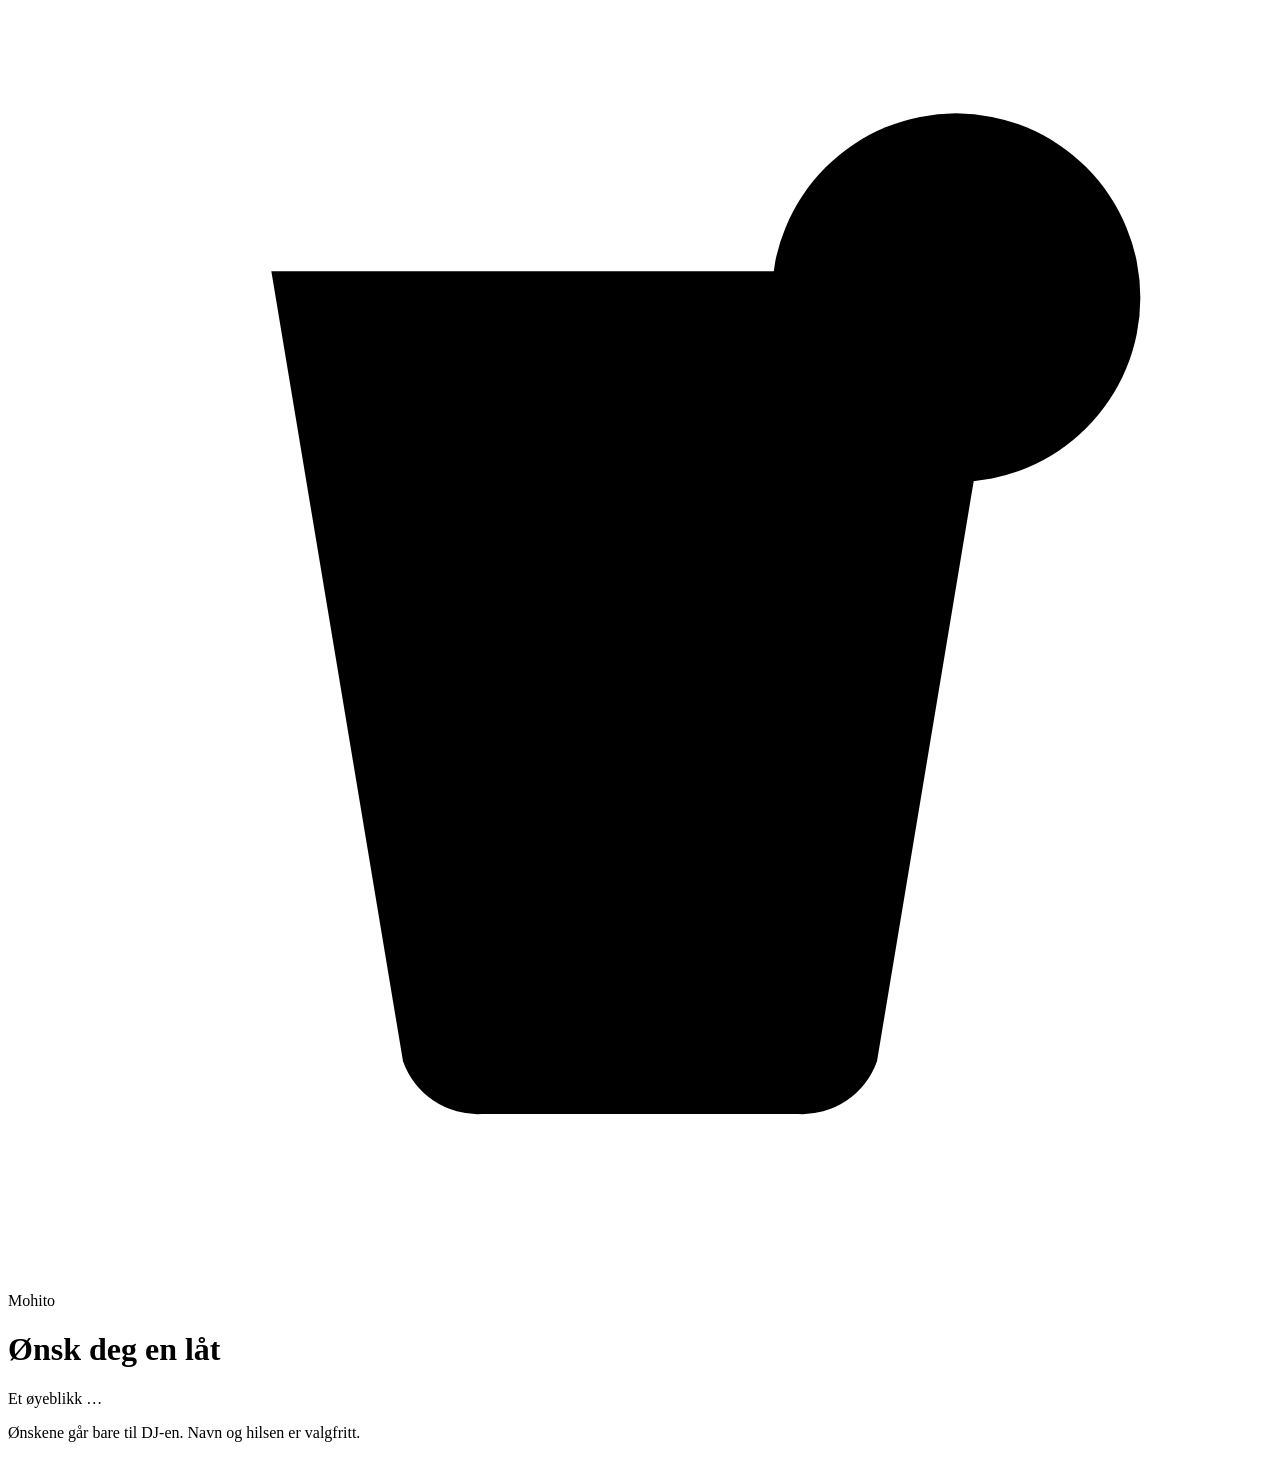
==== site/index.html @ da5fab5b "Ønskesiden for musikkønsker (Mohito) Statisk side med låtforslag, «Dine ønsker» og streng CSP. Caddy" ====
<!doctype html>
<html lang="nb">
<head>
  <meta charset="utf-8">
  <meta name="viewport" content="width=device-width, initial-scale=1, viewport-fit=cover">
  <meta name="robots" content="noindex">
  <meta name="referrer" content="no-referrer">
  <meta name="theme-color" content="#0E1A14">
  <title>Ønsk deg en låt · Mohito</title>
  <link rel="icon" href="/favicon.svg" type="image/svg+xml">
  <link rel="stylesheet" href="/style.css?v=1">
  <script src="/app.js?v=1" defer></script>
</head>
<body>
  <main class="wrap">
    <header class="top">
      <div class="logo" aria-hidden="true">
        <svg viewBox="0 0 48 48"><path class="glass" d="M10 10 H38 L33 40 A3 3 0 0 1 30 42 H18 A3 3 0 0 1 15 40 Z"/><path class="drink" d="M12.4 20 H35.6 L32 39.4 A1.6 1.6 0 0 1 30.4 40.6 H17.6 A1.6 1.6 0 0 1 16 39.4 Z"/><circle class="lime" cx="36" cy="11" r="7"/><path class="lime-in" d="M36 6 V16 M31 11 H41 M32.5 7.5 L39.5 14.5 M39.5 7.5 L32.5 14.5"/><path class="straw" d="M22 44 L29 3"/><circle class="bubble" cx="21" cy="30" r="1.6"/><circle class="bubble b2" cx="26" cy="34" r="1.2"/><circle class="bubble b3" cx="24" cy="25" r="1"/></svg>
      </div>
      <p class="kicker" id="kveld">Mohito</p>
      <h1>Ønsk deg en låt</h1>
    </header>

    <!-- Henter -->
    <section class="card state" id="loading" aria-live="polite">
      <p class="muted">Et øyeblikk …</p>
    </section>

    <!-- Uten kode, eller gammel kode -->
    <section class="card state" id="nocode" hidden>
      <h2>Skann QR-koden</h2>
      <p>Finn QR-koden ved DJ-bordet og skann den med kameraet på mobilen, så kan du ønske deg en låt.</p>
    </section>

    <!-- Stengt -->
    <section class="card state" id="closed" hidden>
      <h2>Ønskelista er stengt</h2>
      <p>Akkurat nå tar DJ-en ikke imot ønsker. Siden åpner seg av seg selv når lista er åpen igjen.</p>
    </section>

    <!-- Åpen -->
    <section class="card state" id="open" hidden>
      <p class="note" id="tekst" hidden></p>
      <form id="form" novalidate autocomplete="off">
        <label class="field" for="laat">
          <span>Låt</span>
          <input id="laat" name="laat" maxlength="150" required placeholder="Skriv tittel eller artist" enterkeyhint="next"
                 aria-autocomplete="list" aria-controls="forslag" aria-expanded="false" autocapitalize="sentences">
        </label>
        <ul class="suggest" id="forslag" role="listbox" aria-label="Forslag" hidden></ul>
        <label class="field" for="artist">
          <span>Artist</span>
          <input id="artist" name="artist" maxlength="150" placeholder="Hvem synger eller spiller?" enterkeyhint="next" autocapitalize="words">
        </label>
        <label class="field" for="hilsen">
          <span>Hilsen <em>(valgfritt)</em></span>
          <input id="hilsen" name="hilsen" maxlength="200" placeholder="F.eks. «Til bursdagsbarnet!»" enterkeyhint="next">
        </label>
        <label class="field" for="fra">
          <span>Navnet ditt <em>(valgfritt)</em></span>
          <input id="fra" name="fra" maxlength="60" placeholder="Fornavn holder" enterkeyhint="send" autocapitalize="words">
        </label>
        <!-- Felle for roboter: skjult for mennesker -->
        <label class="trap" aria-hidden="true">Nettside <input name="nettside" tabindex="-1" autocomplete="off"></label>
        <p class="error" id="error" role="alert" hidden></p>
        <button type="submit" class="send" id="send">Send ønsket</button>
      </form>
    </section>

    <!-- Sendt -->
    <section class="card state done" id="done" hidden aria-live="polite">
      <div class="check" aria-hidden="true">✓</div>
      <h2>Ønsket er sendt!</h2>
      <p id="done-song" class="done-song"></p>
      <p id="done-count" class="muted" hidden></p>
      <p class="muted">Ingen garanti – men DJ-en ser det med en gang.</p>
      <button type="button" class="send ghost" id="again">Ønsk en til</button>
    </section>

    <!-- Dine ønsker (fra denne mobilen) -->
    <section class="mine" id="mine" hidden>
      <h2>Dine ønsker</h2>
      <ul id="mine-list"></ul>
    </section>

    <footer class="foot">
      <p>Ønskene går bare til DJ-en. Navn og hilsen er valgfritt.</p>
    </footer>
  </main>
</body>
</html>
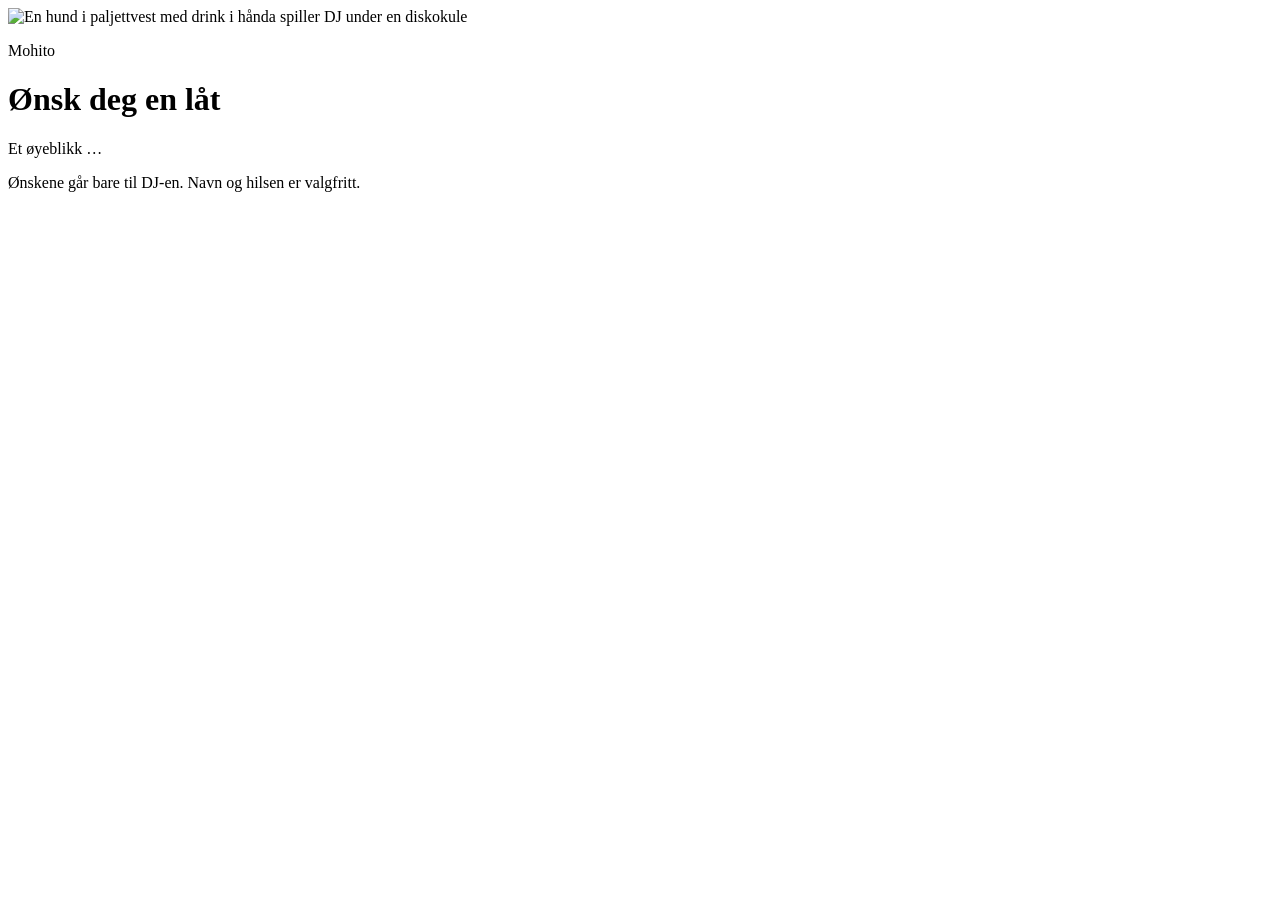
==== commit ed612da6: "Toppbilde på ønskesiden DJ-hunden under diskokula øverst på ønskesiden, over hele bredden og med en " ====
--- a/site/index.html
+++ b/site/index.html
@@ -8,18 +8,24 @@
   <meta name="theme-color" content="#0E1A14">
   <title>Ønsk deg en låt · Mohito</title>
   <link rel="icon" href="/favicon.svg" type="image/svg+xml">
-  <link rel="stylesheet" href="/style.css?v=1">
+  <link rel="preload" as="image" type="image/webp" imagesrcset="/img/topp-800.webp 800w, /img/topp-1200.webp 1200w, /img/topp-2000.webp 2000w" imagesizes="100vw">
+  <link rel="stylesheet" href="/style.css?v=4">
   <script src="/app.js?v=1" defer></script>
 </head>
 <body>
-  <main class="wrap">
-    <header class="top">
-      <div class="logo" aria-hidden="true">
-        <svg viewBox="0 0 48 48"><path class="glass" d="M10 10 H38 L33 40 A3 3 0 0 1 30 42 H18 A3 3 0 0 1 15 40 Z"/><path class="drink" d="M12.4 20 H35.6 L32 39.4 A1.6 1.6 0 0 1 30.4 40.6 H17.6 A1.6 1.6 0 0 1 16 39.4 Z"/><circle class="lime" cx="36" cy="11" r="7"/><path class="lime-in" d="M36 6 V16 M31 11 H41 M32.5 7.5 L39.5 14.5 M39.5 7.5 L32.5 14.5"/><path class="straw" d="M22 44 L29 3"/><circle class="bubble" cx="21" cy="30" r="1.6"/><circle class="bubble b2" cx="26" cy="34" r="1.2"/><circle class="bubble b3" cx="24" cy="25" r="1"/></svg>
-      </div>
+  <header class="top">
+    <picture class="hero">
+      <source type="image/webp" srcset="/img/topp-800.webp 800w, /img/topp-1200.webp 1200w, /img/topp-2000.webp 2000w" sizes="100vw">
+      <img src="/img/topp-1200.jpg" srcset="/img/topp-800.jpg 800w, /img/topp-1200.jpg 1200w, /img/topp-2000.jpg 2000w" sizes="100vw"
+           width="2000" height="698" fetchpriority="high" alt="En hund i paljettvest med drink i hånda spiller DJ under en diskokule">
+    </picture>
+    <div class="top-text">
       <p class="kicker" id="kveld">Mohito</p>
       <h1>Ønsk deg en låt</h1>
-    </header>
+    </div>
+  </header>
+  <main class="wrap">
+
 
     <!-- Henter -->
     <section class="card state" id="loading" aria-live="polite">
